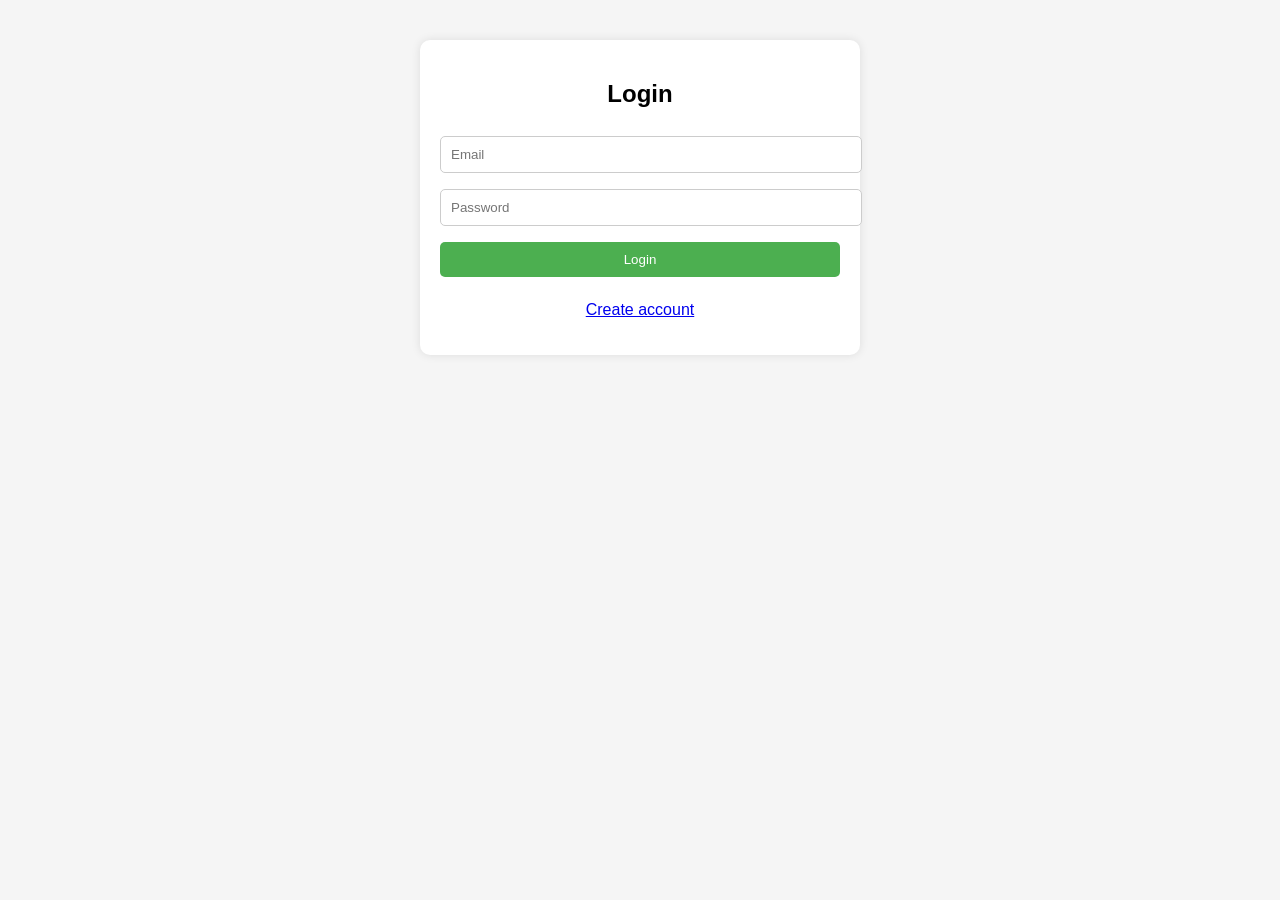
==== index.html @ 81cfe867 "Add files via upload" ====
<!DOCTYPE html>
<html>
<head>
<title>Login</title>
<link rel="stylesheet" href="style.css">
</head>
<body>
<div class="container">
<h2>Login</h2>
<input id="email" placeholder="Email">
<input id="pass" type="password" placeholder="Password">
<button onclick="login()">Login</button>
<p><a href="signup.html">Create account</a></p>
</div>
<script src="script.js"></script>
</body>
</html>
---- style.css ----
body{
font-family: Arial;
background:#f5f5f5;
margin:0;
padding:0;
text-align:center;
}
.container{
width:90%;
max-width:400px;
margin:auto;
margin-top:40px;
background:white;
padding:20px;
border-radius:10px;
box-shadow:0 0 10px rgba(0,0,0,0.1);
}
input,button{
width:100%;
padding:10px;
margin:8px 0;
border-radius:5px;
border:1px solid #ccc;
}
button{
background:#4CAF50;
color:white;
border:none;
}
.nav{
background:#333;
padding:10px;
}
.nav a{
color:white;
margin:10px;
text-decoration:none;
}
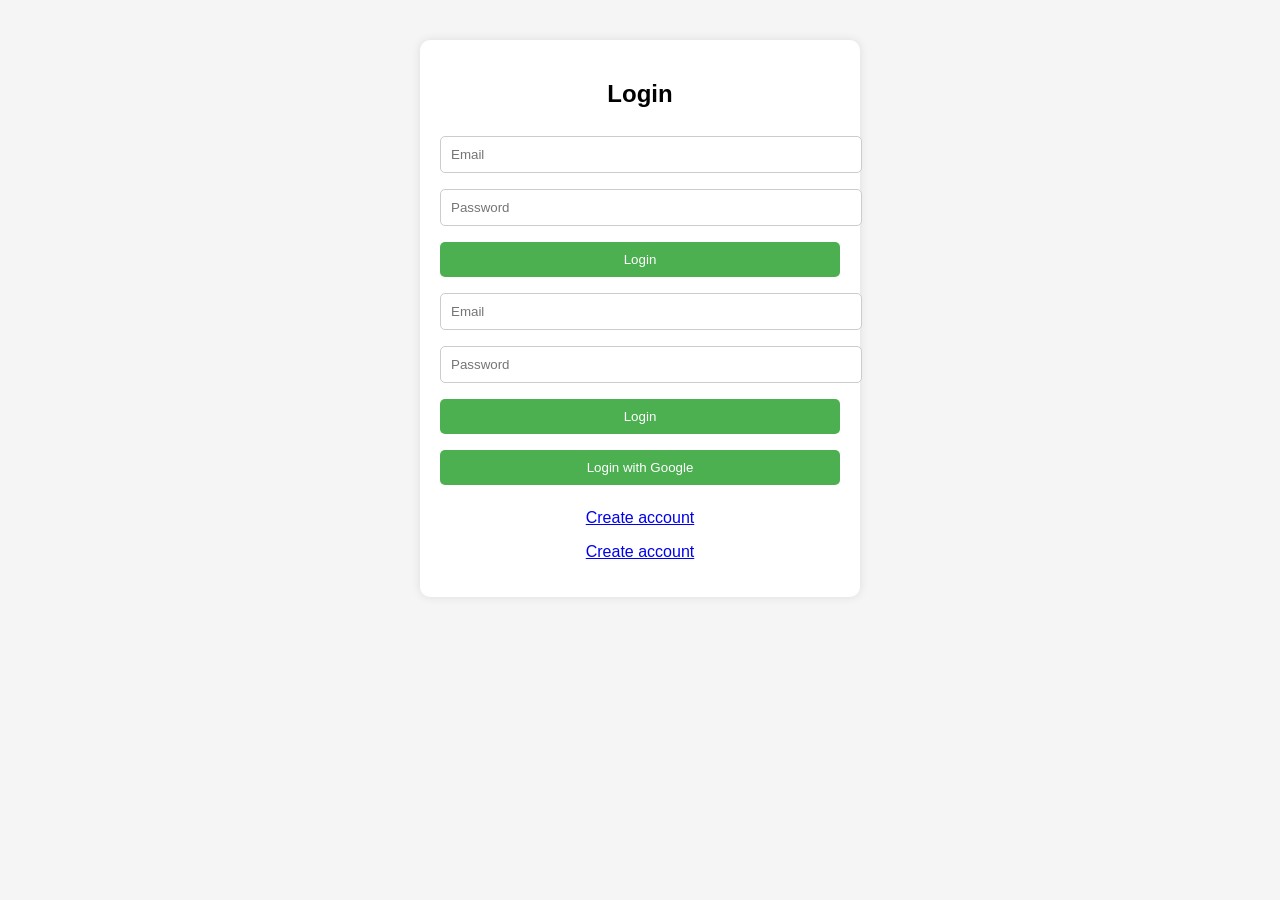
==== commit f3632f42: "Add Google login button to index.html" ====
--- a/index.html
+++ b/index.html
@@ -10,8 +10,16 @@
 <input id="email" placeholder="Email">
 <input id="pass" type="password" placeholder="Password">
 <button onclick="login()">Login</button>
+  <input id="email" placeholder="Email">
+<input id="pass" type="password" placeholder="Password">
+
+<button onclick="login()">Login</button>
+
+<button id="googleLogin">Login with Google</button>
+
+<p><a href="signup.html">Create account</a></p>
 <p><a href="signup.html">Create account</a></p>
 </div>
 <script src="script.js"></script>
 </body>
-</html>+</html>
